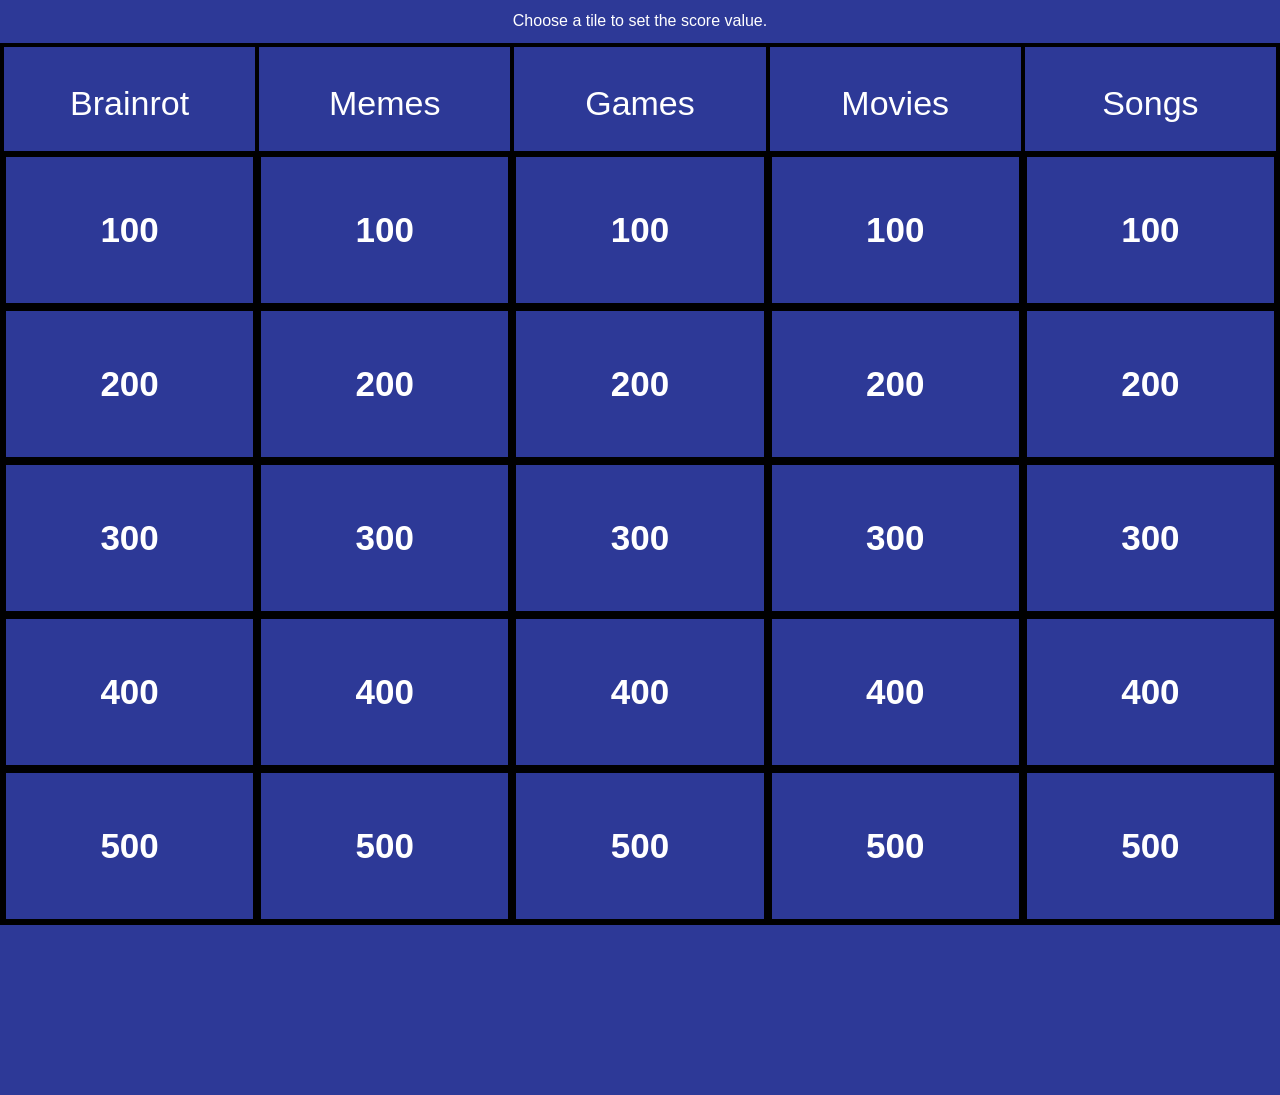
==== game.html @ fb55cc1c "Co-authored-by: Jony K. <Demonarch123@users.noreply.github.com> Co-authored-by: AbukarMahad <AbukarM" ====
<!DOCTYPE html>
<html lang="en">
<head>
    <meta charset="UTF-8">
    <meta name="viewport" content="width=device-width, initial-scale=1.0">
    <title>Jeopardy</title>
    <link rel="stylesheet" href="styles.css">
    <script src="script.js" defer></script>
</head> 
<body>
    <p id="game-message" class="game-message" aria-live="polite">Choose a tile to set the score value.</p>
    <div class="jeopardy">
        <div class="category">Brainrot</div>
        <div class="category">Memes</div>
        <div class="category">Games</div>
        <div class="category">Movies</div>
        <div class="category">Songs</div>

        <button class="cell" type="button" data-value="100" aria-pressed="false">100</button>
        <button class="cell" type="button" data-value="100" aria-pressed="false">100</button>
        <button class="cell" type="button" data-value="100" aria-pressed="false">100</button>
        <button class="cell" type="button" data-value="100" aria-pressed="false">100</button>
        <button class="cell" type="button" data-value="100" aria-pressed="false">100</button>

        <button class="cell" type="button" data-value="200" aria-pressed="false">200</button>
        <button class="cell" type="button" data-value="200" aria-pressed="false">200</button>
        <button class="cell" type="button" data-value="200" aria-pressed="false">200</button>
        <button class="cell" type="button" data-value="200" aria-pressed="false">200</button>
        <button class="cell" type="button" data-value="200" aria-pressed="false">200</button>

        <button class="cell" type="button" data-value="300" aria-pressed="false">300</button>
        <button class="cell" type="button" data-value="300" aria-pressed="false">300</button>
        <button class="cell" type="button" data-value="300" aria-pressed="false">300</button>
        <button class="cell" type="button" data-value="300" aria-pressed="false">300</button>
        <button class="cell" type="button" data-value="300" aria-pressed="false">300</button>

        <button class="cell" type="button" data-value="400" aria-pressed="false">400</button>
        <button class="cell" type="button" data-value="400" aria-pressed="false">400</button>
        <button class="cell" type="button" data-value="400" aria-pressed="false">400</button>
        <button class="cell" type="button" data-value="400" aria-pressed="false">400</button>
        <button class="cell" type="button" data-value="400" aria-pressed="false">400</button>

        <button class="cell" type="button" data-value="500" aria-pressed="false">500</button>
        <button class="cell" type="button" data-value="500" aria-pressed="false">500</button>
        <button class="cell" type="button" data-value="500" aria-pressed="false">500</button>
        <button class="cell" type="button" data-value="500" aria-pressed="false">500</button>
        <button class="cell" type="button" data-value="500" aria-pressed="false">500</button>
    </div>

    <section class="teams" id="teams" aria-label="Team scores"></section>
</body>
</html>
---- styles.css ----
* {
    box-sizing: border-box;
}

body {
    margin: 0;
    background-color: #2d3997;
    font-family: Arial, sans-serif;
    color: white;
}

.game-message {
    min-height: 1.2em;
    margin: 12px;
    text-align: center;
}

.jeopardy {
    display: grid;
    grid-template-columns: repeat(5, 1fr);
    gap: 4px;
    background-color: black;
    border: 4px solid black;
    margin-bottom: 170px;
}

.category {
    background-color: #2d3997;
    text-align: center;
    font-size: 34px;
    padding: 12px 5px 4px;
    min-height: 104px;
    display: flex;
    align-items: center;
    justify-content: center;
}

.cell {
    background-color: #2d3997;
    height: 150px;
    width: 100%;
    display: flex;
    justify-content: center;
    align-items: center;
    font-size: 35px;
    font-weight: bold;
    cursor: pointer;
    border: 2px solid black;
    color: white;
    font-family: inherit;
}

.cell:hover:not(:disabled) {
    outline: 3px solid yellow;
    outline-offset: -4px;
}

.cell.selected {
    outline: 3px solid yellow;
    outline-offset: -4px;
}

.teams {
    position: fixed;
    bottom: 0;
    left: 50%;
    transform: translateX(-50%);
    display: flex;
    gap: 20px;
    align-items: flex-end;
}

.team {
    background: white;
    color: black;
    width: 112px;
    text-align: center;
    padding: 8px 5px 0;
    font-size: 22px;
    font-weight: bold;
}

.team-name {
    overflow-wrap: anywhere;
}

.score {
    background: #2d3997;
    color: white;
    margin-top: 5px;
    padding: 5px;
}

.buttons {
    display: flex;
    justify-content: space-around;
    padding: 3px;
}

.buttons button {
    border: none;
    background: white;
    color: green;
    font-size: 23px;
    font-weight: bold;
    cursor: pointer;
}

.buttons button:last-child {
    color: red;
}

.buttons button:disabled {
    cursor: not-allowed;
    opacity: 0.5;
}

@media (max-width: 650px) {
    .category {
        font-size: 16px;
    }

    .cell {
        height: 100px;
        font-size: 23px;
    }

    .teams {
        gap: 5px;
    }

    .team {
        width: 90px;
        font-size: 17px;
    }
}
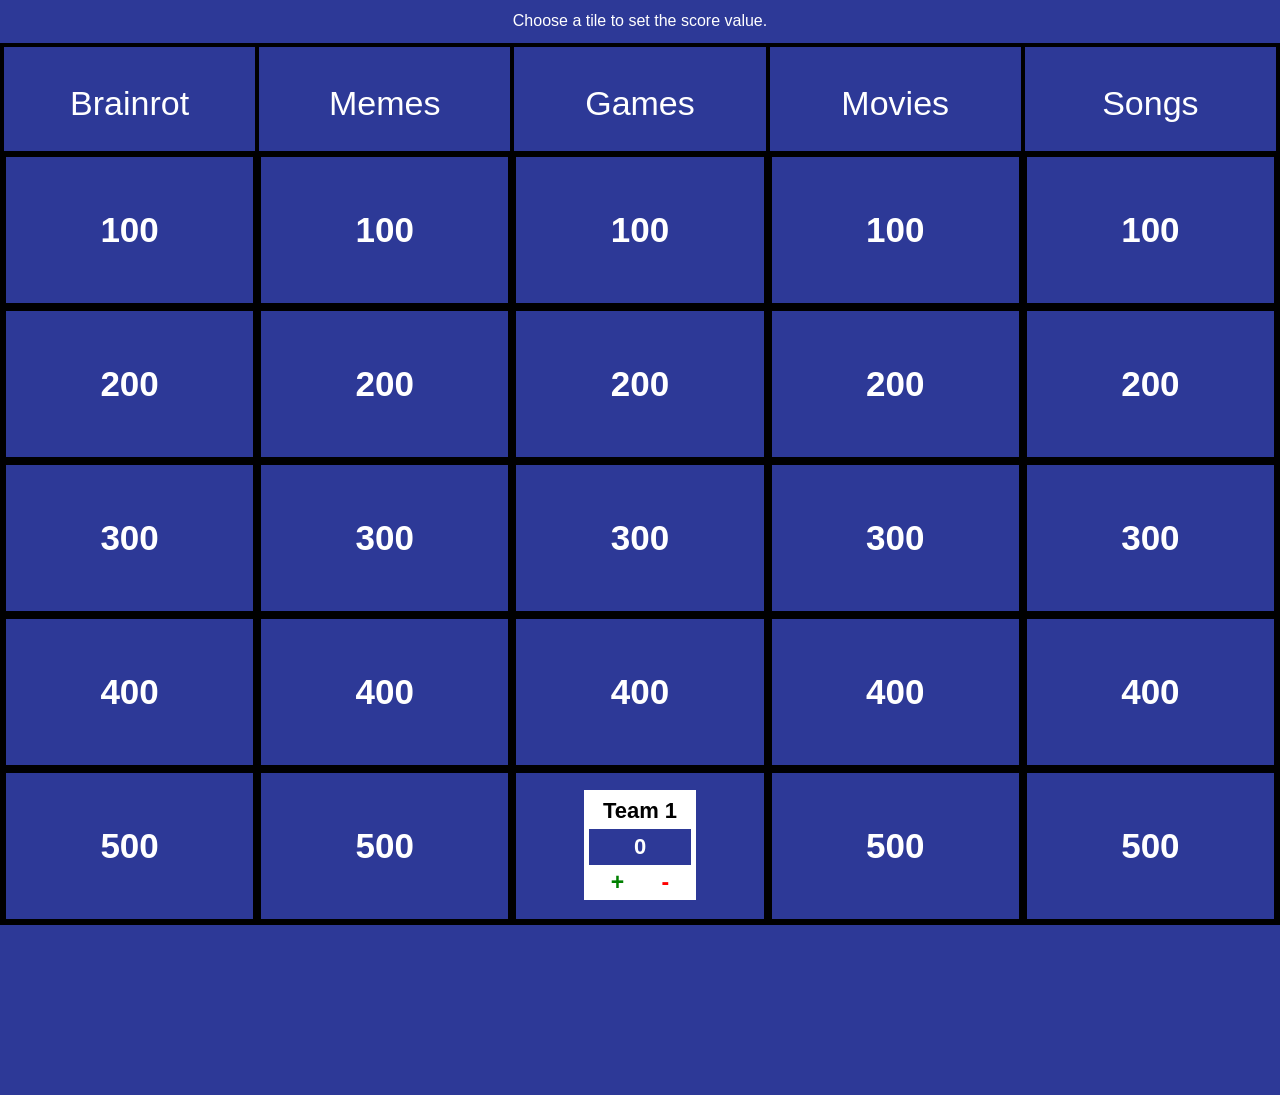
==== commit ed6d7309: "Færdig" ====
--- a/game.html
+++ b/game.html
@@ -15,38 +15,48 @@
         <div class="category">Games</div>
         <div class="category">Movies</div>
         <div class="category">Songs</div>
+        
+        <button class="cell" type="button" data-category="Brainrot" data-value="100">100</button>
+        <button class="cell" type="button" data-category="Memes" data-value="100">100</button>
+        <button class="cell" type="button" data-category="Games" data-value="100">100</button>
+        <button class="cell" type="button" data-category="Movies" data-value="100">100</button>
+        <button class="cell" type="button" data-category="Songs" data-value="100">100</button>
 
-        <button class="cell" type="button" data-value="100" aria-pressed="false">100</button>
-        <button class="cell" type="button" data-value="100" aria-pressed="false">100</button>
-        <button class="cell" type="button" data-value="100" aria-pressed="false">100</button>
-        <button class="cell" type="button" data-value="100" aria-pressed="false">100</button>
-        <button class="cell" type="button" data-value="100" aria-pressed="false">100</button>
+        <button class="cell" type="button" data-category="Brainrot" data-value="200">200</button>
+        <button class="cell" type="button" data-category="Memes" data-value="200">200</button>
+        <button class="cell" type="button" data-category="Games" data-value="200">200</button>
+        <button class="cell" type="button" data-category="Movies" data-value="200">200</button>
+        <button class="cell" type="button" data-category="Songs" data-value="200">200</button>
 
-        <button class="cell" type="button" data-value="200" aria-pressed="false">200</button>
-        <button class="cell" type="button" data-value="200" aria-pressed="false">200</button>
-        <button class="cell" type="button" data-value="200" aria-pressed="false">200</button>
-        <button class="cell" type="button" data-value="200" aria-pressed="false">200</button>
-        <button class="cell" type="button" data-value="200" aria-pressed="false">200</button>
+        <button class="cell" type="button" data-category="Brainrot" data-value="300">300</button>
+        <button class="cell" type="button" data-category="Memes" data-value="300">300</button>
+        <button class="cell" type="button" data-category="Games" data-value="300">300</button>
+        <button class="cell" type="button" data-category="Movies" data-value="300">300</button>
+        <button class="cell" type="button" data-category="Songs" data-value="300">300</button>
 
-        <button class="cell" type="button" data-value="300" aria-pressed="false">300</button>
-        <button class="cell" type="button" data-value="300" aria-pressed="false">300</button>
-        <button class="cell" type="button" data-value="300" aria-pressed="false">300</button>
-        <button class="cell" type="button" data-value="300" aria-pressed="false">300</button>
-        <button class="cell" type="button" data-value="300" aria-pressed="false">300</button>
+        <button class="cell" type="button" data-category="Brainrot" data-value="400">400</button>
+        <button class="cell" type="button" data-category="Memes" data-value="400">400</button>
+        <button class="cell" type="button" data-category="Games" data-value="400">400</button>
+        <button class="cell" type="button" data-category="Movies" data-value="400">400</button>
+        <button class="cell" type="button" data-category="Songs" data-value="400">400</button>
 
-        <button class="cell" type="button" data-value="400" aria-pressed="false">400</button>
-        <button class="cell" type="button" data-value="400" aria-pressed="false">400</button>
-        <button class="cell" type="button" data-value="400" aria-pressed="false">400</button>
-        <button class="cell" type="button" data-value="400" aria-pressed="false">400</button>
-        <button class="cell" type="button" data-value="400" aria-pressed="false">400</button>
-
-        <button class="cell" type="button" data-value="500" aria-pressed="false">500</button>
-        <button class="cell" type="button" data-value="500" aria-pressed="false">500</button>
-        <button class="cell" type="button" data-value="500" aria-pressed="false">500</button>
-        <button class="cell" type="button" data-value="500" aria-pressed="false">500</button>
-        <button class="cell" type="button" data-value="500" aria-pressed="false">500</button>
+        <button class="cell" type="button" data-category="Brainrot" data-value="500">500</button>
+        <button class="cell" type="button" data-category="Memes" data-value="500" >500</button>
+        <button class="cell" type="button" data-category="Games" data-value="500" >500</button>
+        <button class="cell" type="button" data-category="Movies" data-value="500">500</button>
+        <button class="cell" type="button" data-category="Songs" data-value="500" >500</button>
     </div>
-
+    <dialog id="question-dialog" aria-labelledby="question-category" aria-describedby="question-text">
+        <div class="question-controls">
+            <button type="button" id="continue-button" aria-label="Continue">Continue (ESC)</button>
+            <h2 id="question-category"></h2>
+            <button type="button" id="reveal-button" aria-label="Show answer (Spacebar)">Reveal Answer (Spacebar)</button>
+        </div>
+        <p id="question-text"></p>
+        <img id="question-image" alt="" style="display: none;">
+        <p id="question-answer" style="display: none;"></p>
+        
+    </dialog>
     <section class="teams" id="teams" aria-label="Team scores"></section>
 </body>
 </html>
--- a/styles.css
+++ b/styles.css
@@ -69,6 +69,7 @@
     display: flex;
     gap: 20px;
     align-items: flex-end;
+    z-index: 2;
 }
 
 .team {
@@ -116,6 +117,74 @@
     opacity: 0.5;
 }
 
+#question-dialog[open] {
+    position: fixed;
+    top: 0;
+    left: 0;
+    right: 0;
+    bottom: 0;
+    width: auto;
+    height: auto;
+    display: flex;
+    max-width: none;
+    max-height: none;
+    flex-direction: column;
+    background-color: #2d3997;
+    z-index: 1;
+    margin: 0;
+    border: 0;
+    padding: 24px;
+    color: white;
+}
+.question-controls {
+    display: grid;
+    grid-template-columns: 1fr auto 1fr;
+    align-items: center;
+    gap: 12px;
+}
+#continue-button {
+    justify-self: center;
+    padding: 8px 16px;
+}
+
+#question-category {
+    justify-self: center;
+    margin: 0;
+    text-align: center;
+    font-size: 38px;
+}
+
+#reveal-button {
+    justify-self: center;
+    padding: 8px 16px;
+}
+
+#question-text {
+    text-align: center;
+    font-size: 32px;
+    margin: 24px 0;
+}
+
+#question-image {
+    max-width: 110vw;
+    max-height: 60vh;
+    width: 70vw;
+    height: 60vh;
+    object-fit: contain;
+    align-self: center;
+}
+
+#question-answer {
+    text-align: center;
+    font-size: 32px;
+    margin: 24px 0;
+}
+
+.cell:disabled {
+    background-color: #555;
+    cursor: not-allowed;
+}
+
 @media (max-width: 650px) {
     .category {
         font-size: 16px;
